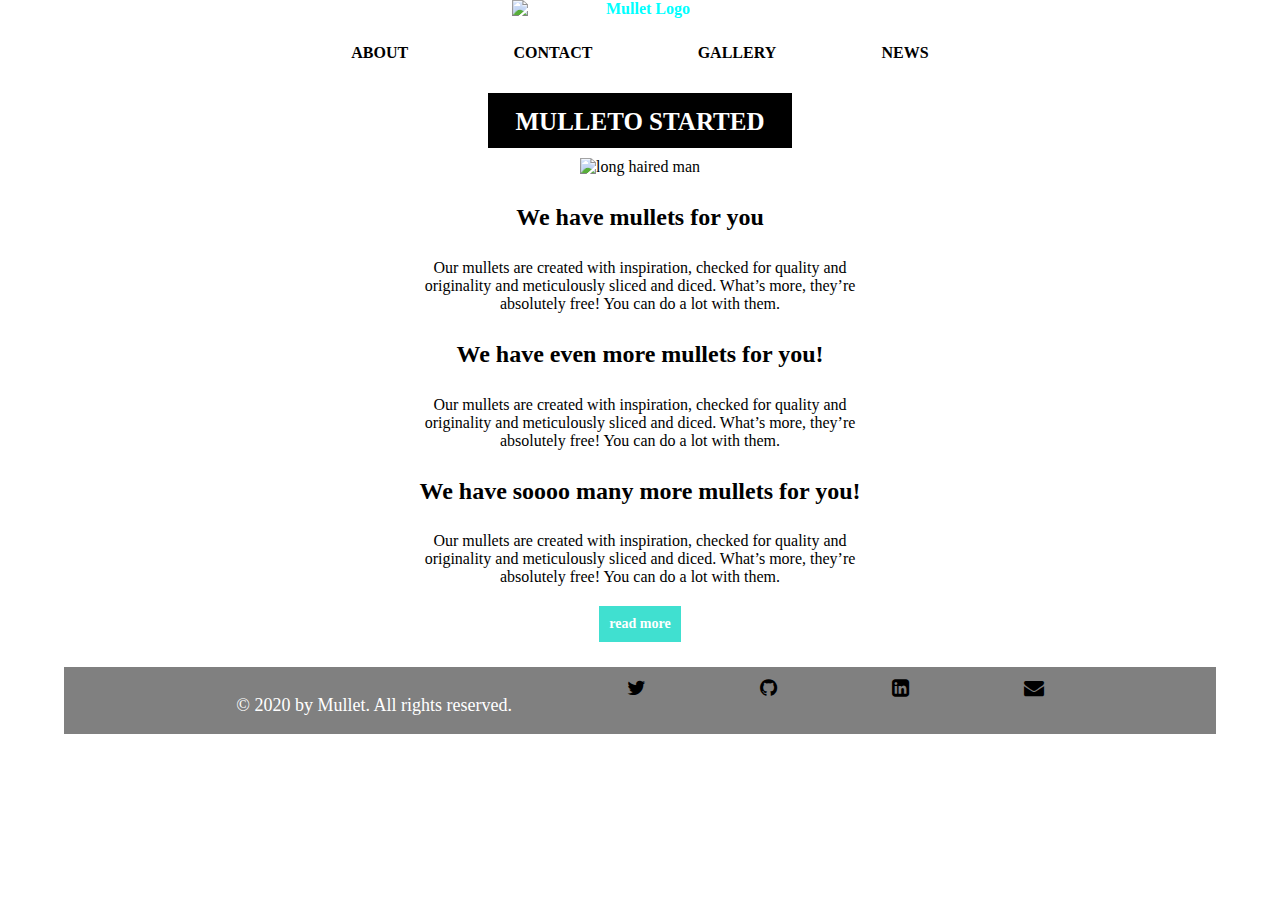
==== about.html @ d57b5c0d "Barbershop project done" ====
<!DOCTYPE html>
<html lang="en">
<head>
    <meta charset="UTF-8">
    <meta name="viewport" content="width=device-width, initial-scale=1.0">
    <link rel="stylesheet" href="./style.css">
    <link rel="stylesheet" href="https://cdnjs.cloudflare.com/ajax/libs/font-awesome/4.7.0/css/font-awesome.min.css">
    <title>About</title>
</head>
<body>
    <header>
        <a href="index.html" class="logo">
			<img src="images/mullets.jpeg" alt="Mullet Logo">
		</a>
        <nav>
            <ul>
                <li><a href="about.html">ABOUT</a></li>
                <li><a href="contact.html">CONTACT</a></li>
                <li><a href="gallery.html">GALLERY</a></li>
                <li><a href="news.html">NEWS</a></li>
            </ul>
        </nav>
    </header>
    <section class="story">
        <h1>MULLETO STARTED</h1>
        <div class="storybox">
            <img src="images/long-hair.jpg" alt="long haired man">
            <h2>We have mullets for you</h2>
            <p>Our mullets are created with inspiration, checked for quality and originality and meticulously sliced and diced. What’s more, they’re absolutely free! You can do a lot with them.</p>
            <h2>We have even more mullets for you!</h2>
            <p>Our mullets are created with inspiration, checked for quality and originality and meticulously sliced and diced. What’s more, they’re absolutely free! You can do a lot with them.</p>
            <h2>We have soooo many more mullets for you!</h2>
            <p>Our mullets are created with inspiration, checked for quality and originality and meticulously sliced and diced. What’s more, they’re absolutely free! You can do a lot with them.</p>
        </div>
        <div class="space">
            <a href="blog-single-post.html" class="more">read more</a>
        </div>
    </section>
    <footer>
        <div class="icons">
            <p>© 2020 by Mullet. All rights reserved.</p>
            <a href="https://twitter.com/willbmcclure" >
              <i class="fa fa-twitter" aria-hidden="true"></i>
            </a>
            <a href="https://github.com/willmcclure">
              <i class="fa fa-github" aria-hidden="true"></i>
            </a>
             <a href="https://linkedin.com/in/willmcclure1">
              <i class="fa fa-linkedin-square" aria-hidden="true"></i>
            </a>
            <a href="https://willbmcclure@gmail.com">
              <i class="fa fa-envelope" aria-hidden="true"></i>
            </a>
        </div>
    </footer>
</body>
</html>
---- style.css ----
body {
    margin: 0;
}

ul {
    width: 100%;
    display: flex;
    justify-content: space-evenly;
    list-style-type: none;
    padding-left: 0px;
}

li {
    list-style-type: none;
    padding: 10px;
}

.logo {
    text-align: center;
    margin: 0 auto;
    padding: 0;
    width: 340px;
    height: 100px;
}

nav {
    width: 60%;
    margin: 0 auto;
    display: flex;
    justify-content: space-between;
  }

.feature {
    width: 90vw;
    margin: 0 auto;
    position: relative;
    text-align: center;
    color: white;
}

.language {
  position: absolute;
  font-size: 14px;
  top: 15%;
  left: 5%;
  text-align: left;
}

footer {
    background-color: grey;
    color: white;
    font-size: 20px;
    width: 90vw;
    margin: 10px auto;
    padding-top: 10px;
}

.space {
  padding: 10px;
  margin: 0 auto;
  display: flex;
  justify-content: center;
}

.story {
    margin: 0 auto;
    width: 60vw;
    text-align: center;
}

.storybox {
    margin: 0 auto;
    height: 100%;
    padding: 5px;
    text-align: center;
}

.icons {
    width: 90%;
    margin: 0 auto;
    display: flex;
    justify-content: space-evenly;
}

.icons > p {
    width: max-content;
    font-size: 18px;
}

.storybox > p {
  margin: 0 auto;
  width: 60%;
}

form {
    text-align: center;
    padding-bottom: 20px;
}

img {
    width: 100%;
}

.logo > img {
    width: 20%;
    margin: 0 auto;
    display: block;
    text-align: center;
}

.personas {
  display: flex;
  flex-direction: row;
  justify-content: space-evenly;
}

.persona {
  height: 300px;
  width: 300px;
  background-size: cover;
}

.persona span {
  color: white;
  background-color: black;
  opacity: 50%;
}

#persona1 {
  background-image: url(images/in-progress.jpg);
}

#persona2 {
  background-image: url(images/finished.jpg)
}

#persona3 {
  background-image: url(images/fish.jpg);
}

#submit{
  font-size: 14px;
  background-color: black;
  color: white;
  width: max-content;
  text-align: center;
  display: inline-block;
  padding: 15px 28px 12px;
}

a {
  color: black;
  font-weight: bolder;
}

a:link {
  text-decoration: none;
}

a:hover {
  color: aqua;
}

a:active {
  color: aqua;
}

.textinput {
  width: 50%;
  margin-bottom: 5px;
  border-width: 2px;
  appearance: textfield;
  border-style: inset;
}

h1 {
  font-size: 25px;
  background-color: black;
  color: white;
  width: max-content;
  text-align: center;
  margin: 5px auto;
  padding: 15px 28px 12px;
}

h2 {
  padding: 8px;
}

h3 {
  font-size: 24px;
  font-weight: bolder;
}

.posts {
  padding: 2%;
}

.posts > ul {
  display: flex;
  flex-direction: column;
}

.posts > ul > li {
  border: 1px solid black;
  display: flex;
  flex-direction: row;
  flex-basis: 30% 70%;
  margin: 10px;
}

.figure > img {
  width: 100%;
  float: left;
  border: 1px solid black;
}

.figure {
  width: 40%;
}

.wording {
  text-align: center;
  width: 55%;
  margin: auto;
}

.dark {
  color: black;
  background: white;
}
.light {
  color: white;
  background: black;
}

.more {
  font-size: 14px;
  color: white;
  width: max-content;
  text-align: center;
  margin: 5px auto;
  padding: 10px;
  background: turquoise;
}

/* Gallery styling */
.row {
    display: flex;
    flex-wrap: wrap;
    padding: 0 4px;
  }
  
  /* Create four equal columns that sits next to each other */
.column {
    flex: 32%;
    max-width: 32%;
    padding: 0 4px;
  }
  
.column img {
    margin-top: 8px;
    vertical-align: middle;
    width: 100%;
  }
  
  /* Responsive layout - makes a two column-layout instead of four columns */
  @media screen and (max-width: 800px) {
    .column {
      flex: 50%;
      max-width: 50%;
    }
  }
  
  /* Responsive layout - makes the two columns stack on top of each other instead of next to each other */
  @media screen and (max-width: 600px) {
    .column {
      flex: 100%;
      max-width: 100%;
    }  

    .language, .more {
      font-size: 8px;
      top: 5%;
      padding: 2px;
    }  

    .personas {
      display: flex;
      flex-direction: column;
      justify-content: center;
    }

    .persona {
      margin: 5px auto;
    }
  }

  .container {
    position: relative;
    width: 100%;
  }
  
  .image {
    display: block;
    width: 100%;
    height: auto;
  }
  
  .overlay {
    position: absolute;
    top: 0;
    bottom: 0;
    left: 0;
    right: 0;
    height: 100%;
    width: 100%;
    opacity: 0;
    transition: .5s ease;
    background: rgba(0, 0, 0, 0.5);
  }
  
  .container:hover .overlay {
    opacity: 1;
  }
  
  .text {
    color: white;
    font-size: 20px;
    position: absolute;
    top: 50%;
    left: 50%;
    -webkit-transform: translate(-50%, -50%);
    -ms-transform: translate(-50%, -50%);
    transform: translate(-50%, -50%);
    text-align: center;
  }
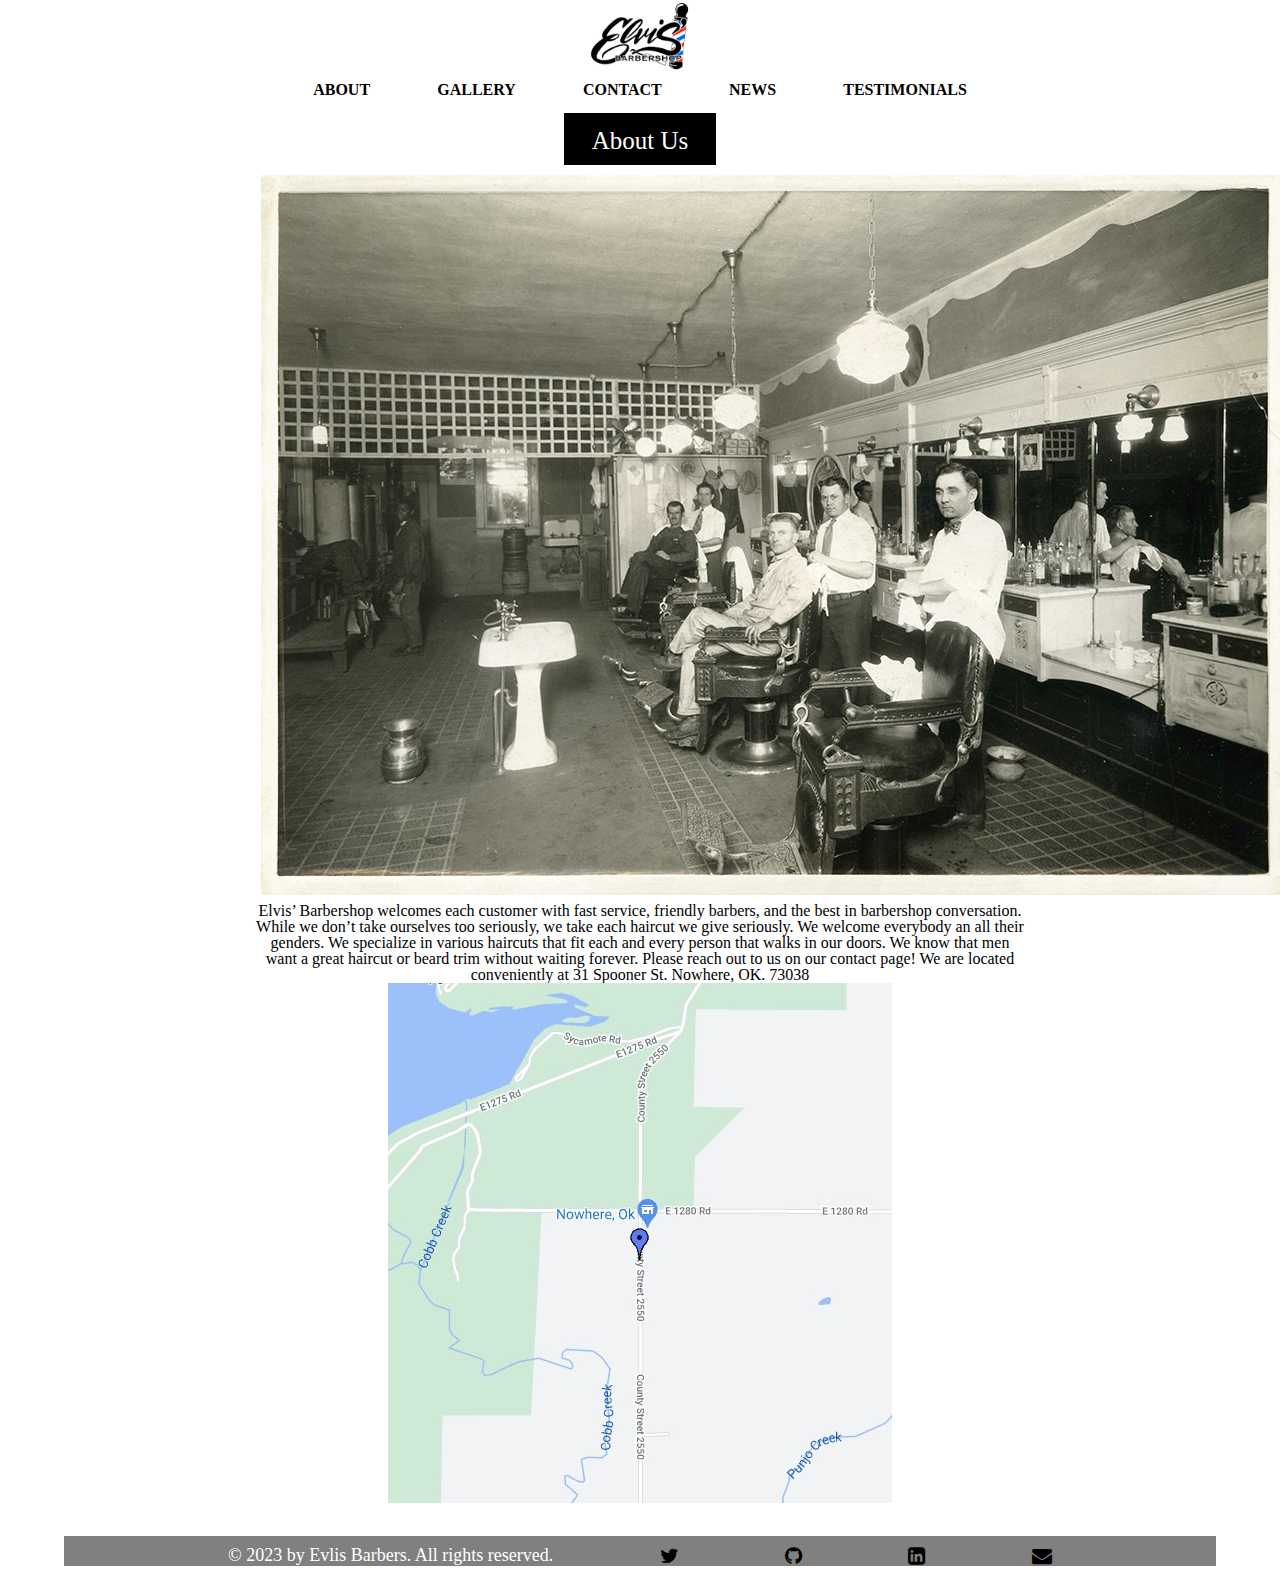
==== commit e15a0ff4: "1st update" ====
--- a/about.html
+++ b/about.html
@@ -3,53 +3,60 @@
 <head>
     <meta charset="UTF-8">
     <meta name="viewport" content="width=device-width, initial-scale=1.0">
-    <link rel="stylesheet" href="./style.css">
+    <link rel="stylesheet" href="./styles/reset.css">
+    <link rel="stylesheet" href="./styles/style.css">
     <link rel="stylesheet" href="https://cdnjs.cloudflare.com/ajax/libs/font-awesome/4.7.0/css/font-awesome.min.css">
+ 
     <title>About</title>
 </head>
 <body>
     <header>
         <a href="index.html" class="logo">
-			<img src="images/mullets.jpeg" alt="Mullet Logo">
-		</a>
+            <img src="./images/elvisbarbershoplogo.png" alt="elvis barber logo">
+        </a>
         <nav>
             <ul>
                 <li><a href="about.html">ABOUT</a></li>
+                <li><a href="gallery.html">GALLERY</a></li>
                 <li><a href="contact.html">CONTACT</a></li>
-                <li><a href="gallery.html">GALLERY</a></li>
                 <li><a href="news.html">NEWS</a></li>
+                <li><a href="post.html">TESTIMONIALS</a></li>
             </ul>
         </nav>
     </header>
     <section class="story">
-        <h1>MULLETO STARTED</h1>
+        <h1>About Us</h1>
         <div class="storybox">
-            <img src="images/long-hair.jpg" alt="long haired man">
-            <h2>We have mullets for you</h2>
-            <p>Our mullets are created with inspiration, checked for quality and originality and meticulously sliced and diced. What’s more, they’re absolutely free! You can do a lot with them.</p>
-            <h2>We have even more mullets for you!</h2>
-            <p>Our mullets are created with inspiration, checked for quality and originality and meticulously sliced and diced. What’s more, they’re absolutely free! You can do a lot with them.</p>
-            <h2>We have soooo many more mullets for you!</h2>
-            <p>Our mullets are created with inspiration, checked for quality and originality and meticulously sliced and diced. What’s more, they’re absolutely free! You can do a lot with them.</p>
+            <img src="./images/barbers.jpg" alt="barbers">
+            <br> 
         </div>
-        <div class="space">
-            <a href="blog-single-post.html" class="more">read more</a>
+            <p>Elvis’ Barbershop welcomes each customer with fast service, friendly barbers, and the best in barbershop conversation. While we don’t take ourselves too seriously, we take each haircut we give seriously. 
+
+                 We welcome everybody an all their genders. We specialize in various haircuts that fit each and every person that walks in our doors.
+                
+                 We know that men want a great haircut or beard trim without waiting forever. Please reach out to us on our contact page! We are located conveniently at 31 Spooner St. Nowhere, OK. 73038
+                </p>
+                <div class="map" >
+                <img src="./images/nowhere.jfif" alt="Map">
+            </div>
+                 <div class="space">
+            <!-- <a href="blog-single-post.html" class="more">read more</a> -->
         </div>
     </section>
     <footer>
         <div class="icons">
-            <p>© 2020 by Mullet. All rights reserved.</p>
-            <a href="https://twitter.com/willbmcclure" >
-              <i class="fa fa-twitter" aria-hidden="true"></i>
+            <p>© 2023 by Evlis Barbers. All rights reserved.</p>
+            <a href="https://twitter.com/Magues17">
+                <i class="fa fa-twitter" aria-hidden="true"></i>
             </a>
-            <a href="https://github.com/willmcclure">
-              <i class="fa fa-github" aria-hidden="true"></i>
+            <a href="https://github.com/Magues17">
+                <i class="fa fa-github" aria-hidden="true"></i>
             </a>
-             <a href="https://linkedin.com/in/willmcclure1">
-              <i class="fa fa-linkedin-square" aria-hidden="true"></i>
+            <a href="https://www.linkedin.com/in/michaeldcampbell0039/">
+                <i class="fa fa-linkedin-square" aria-hidden="true"></i>
             </a>
-            <a href="https://willbmcclure@gmail.com">
-              <i class="fa fa-envelope" aria-hidden="true"></i>
+            <a href="Mikel.d.campbell@gmail.com">
+                <i class="fa fa-envelope" aria-hidden="true"></i>
             </a>
         </div>
     </footer>
--- a/styles/style.css
+++ b/styles/style.css
@@ -0,0 +1,346 @@
+body {
+  margin: 0;
+}
+
+ul {
+  width: 100%;
+  display: flex;
+  justify-content: space-evenly;
+  list-style-type: none;
+  padding-left: 0px;
+}
+
+li {
+  list-style-type: none;
+  padding: 10px;
+}
+
+.logo {
+  text-align: center;
+  margin: 0 auto;
+  padding: 0;
+  width: 340px;
+  height: 100px;
+}
+
+nav {
+  width: 60%;
+  margin: 0 auto;
+  display: flex;
+  justify-content: space-between;
+}
+
+.feature {
+  width: 80vw;
+  margin: 0 auto;
+  position: relative;
+  text-align: center;
+  color: white;
+}
+
+.language {
+  position: absolute;
+  font-size: 14px;
+  top: 15%;
+  left: 5%;
+  text-align: left;
+}
+
+footer {
+  background-color: grey;
+  color: white;
+  font-size: 20px;
+  width: 90vw;
+  margin: 10px auto;
+  padding-top: 10px;
+}
+
+.space {
+  padding: 10px;
+  margin: 0 auto;
+  display: flex;
+  justify-content: center;
+}
+
+.story {
+  margin: 0 auto;
+  width: 60vw;
+  text-align: center;
+}
+
+.storybox {
+  margin: 0 auto;
+  height: 100%;
+  padding: 5px;
+  text-align: center;
+  
+}
+
+.icons {
+  width: 90%;
+  margin: 0 auto;
+  display: flex;
+  justify-content: space-evenly;
+}
+
+.icons>p {
+  width: max-content;
+  font-size: 18px;
+}
+
+.storybox>p {
+  margin: 0 auto;
+  width: 60%;
+}
+
+form {
+  text-align: center;
+  padding-bottom: 20px;
+}
+
+/* img {
+  width: 80%;
+} */
+
+.logo>img {
+  width: 8%;
+  margin: 0 auto;
+  display: block;
+  text-align: center;
+}
+
+.personas {
+  display: flex;
+  flex-direction: row;
+  justify-content: space-evenly;
+}
+
+.persona {
+  height: 300px;
+  width: 300px;
+  background-size: cover;
+}
+
+.persona span {
+  color: white;
+  background-color: black;
+  opacity: 50%;
+}
+
+#persona1 {
+  background-image: url(images/in-progress.jpg);
+}
+
+#persona2 {
+  background-image: url(images/finished.jpg)
+}
+
+#persona3 {
+  background-image: url(images/fish.jpg);
+}
+
+#submit {
+  font-size: 14px;
+  background-color: black;
+  color: white;
+  width: max-content;
+  text-align: center;
+  display: inline-block;
+  padding: 15px 28px 12px;
+}
+
+a {
+  color: black;
+  font-weight: bolder;
+}
+
+a:link {
+  text-decoration: none;
+}
+
+a:hover {
+  color: aqua;
+}
+
+a:active {
+  color: aqua;
+}
+
+.textinput {
+  width: 50%;
+  margin-bottom: 5px;
+  border-width: 2px;
+  appearance: textfield;
+  border-style: inset;
+}
+
+h1 {
+  font-size: 25px;
+  background-color: black;
+  color: white;
+  width: max-content;
+  text-align: center;
+  margin: 5px auto;
+  padding: 15px 28px 12px;
+}
+
+h2 {
+  padding: 8px;
+}
+
+h3 {
+  font-size: 24px;
+  font-weight: bolder;
+}
+
+.posts {
+  padding: 2%;
+}
+
+.posts>ul {
+  display: flex;
+  flex-direction: column;
+}
+
+.posts>ul>li {
+  border: 1px solid black;
+  display: flex;
+  flex-direction: row;
+  flex-basis: 30% 70%;
+  margin: 10px;
+}
+
+.figure>img {
+  width: 100%;
+  float: left;
+  border: 1px solid black;
+}
+
+.figure {
+  width: 40%;
+}
+
+.wording {
+  text-align: center;
+  width: 55%;
+  margin: auto;
+}
+
+.dark {
+  color: black;
+  background: white;
+}
+
+.light {
+  color: white;
+  background: black;
+}
+
+.more {
+  font-size: 14px;
+  color: white;
+  width: max-content;
+  text-align: center;
+  margin: 5px auto;
+  padding: 10px;
+  background: turquoise;
+}
+
+/* Gallery styling */
+.row {
+  display: flex;
+  flex-wrap: wrap;
+  padding: 0 4px;
+}
+
+/* Create four equal columns that sits next to each other */
+.column {
+  flex: 32%;
+  max-width: 32%;
+  padding: 0 4px;
+}
+
+.column img {
+  margin-top: 8px;
+  vertical-align: middle;
+  width: 100%;
+}
+
+
+.menu-item {
+display: flex;
+
+}
+
+/* Responsive layout - makes a two column-layout instead of four columns */
+@media screen and (max-width: 800px) {
+  .column {
+    flex: 50%;
+    max-width: 50%;
+  }
+}
+
+/* Responsive layout - makes the two columns stack on top of each other instead of next to each other */
+@media screen and (max-width: 600px) {
+  .column {
+    flex: 100%;
+    max-width: 100%;
+  }
+
+  .language,
+  .more {
+    font-size: 8px;
+    top: 5%;
+    padding: 2px;
+  }
+
+  .personas {
+    display: flex;
+    flex-direction: column;
+    justify-content: center;
+  }
+
+  .persona {
+    margin: 5px auto;
+  }
+}
+
+.container {
+  position: relative;
+  width: 100%;
+}
+
+.image {
+  display: block;
+  width: 100%;
+  height: auto;
+}
+
+.overlay {
+  position: absolute;
+  top: 0;
+  bottom: 0;
+  left: 0;
+  right: 0;
+  height: 100%;
+  width: 100%;
+  opacity: 0;
+  transition: .5s ease;
+  background: rgba(0, 0, 0, 0.5);
+}
+
+.container:hover .overlay {
+  opacity: 1;
+}
+
+.text {
+  color: white;
+  font-size: 20px;
+  position: absolute;
+  top: 50%;
+  left: 50%;
+  -webkit-transform: translate(-50%, -50%);
+  -ms-transform: translate(-50%, -50%);
+  transform: translate(-50%, -50%);
+  text-align: center;
+}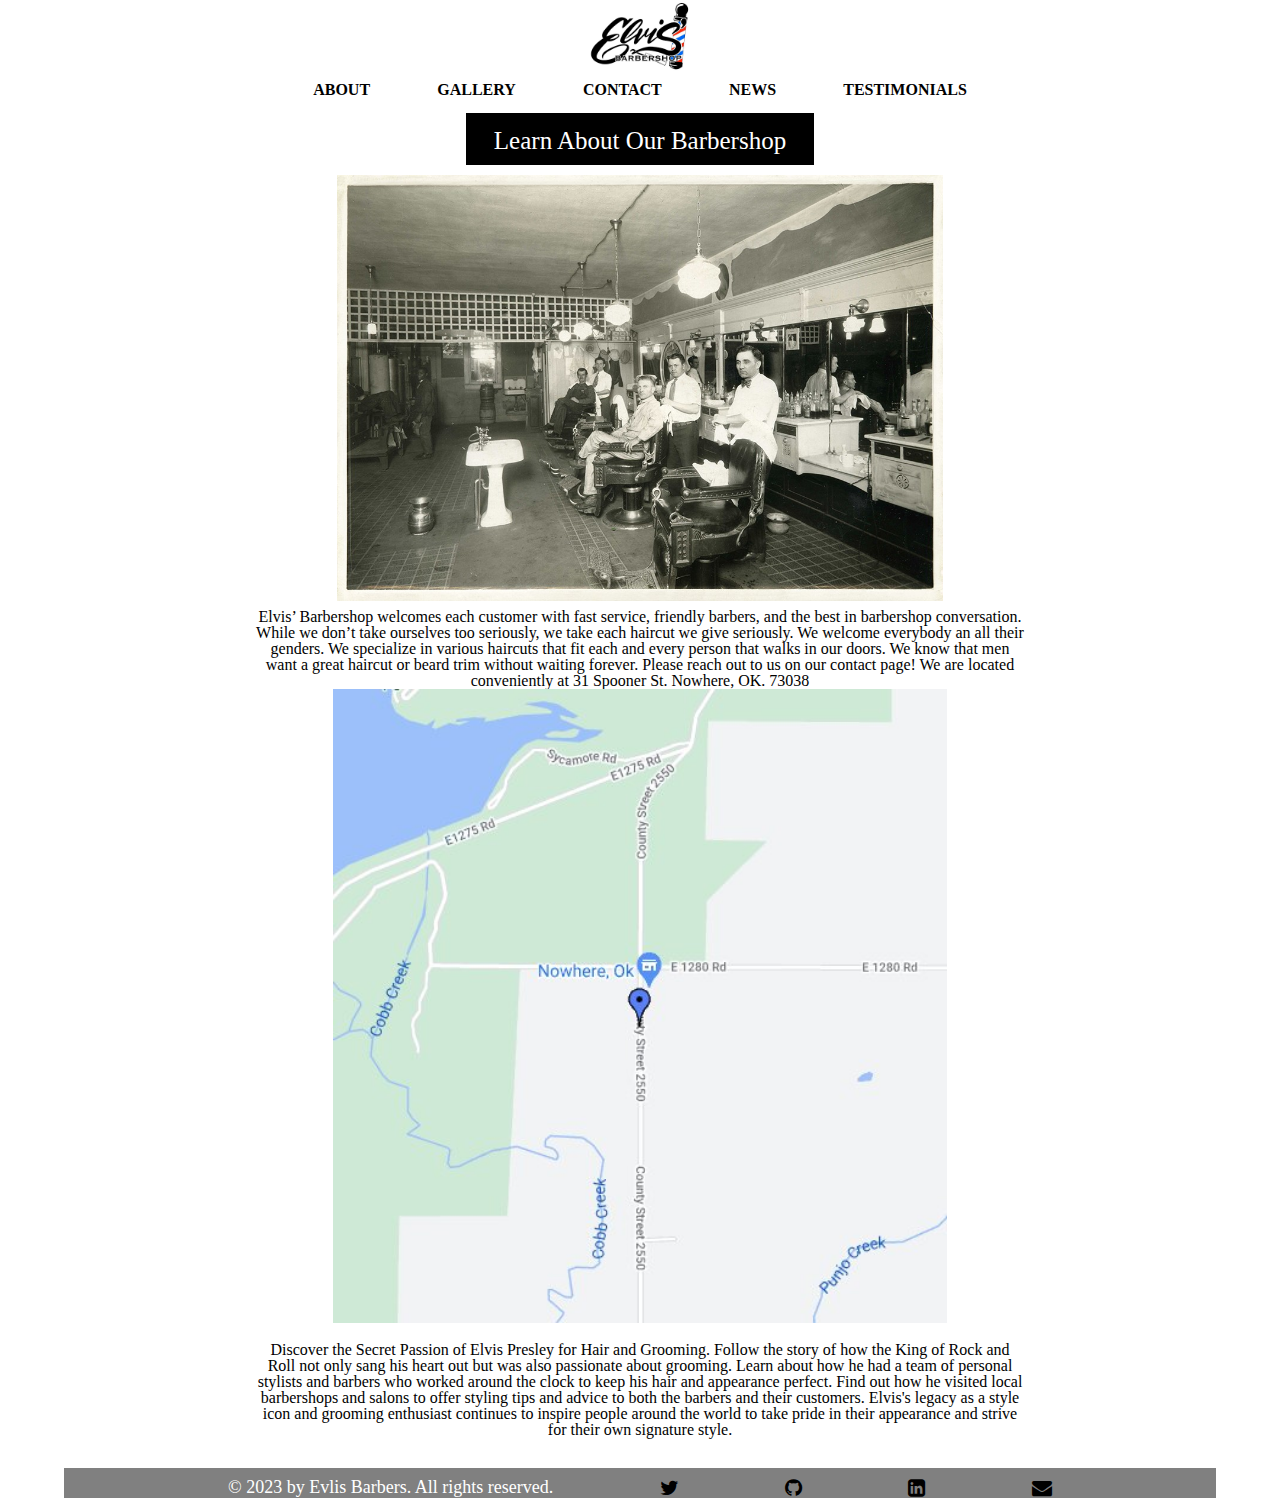
==== commit 92ab82a9: "img removed" ====
--- a/about.html
+++ b/about.html
@@ -25,7 +25,7 @@
         </nav>
     </header>
     <section class="story">
-        <h1>About Us</h1>
+        <h1>Learn About Our Barbershop</h1>
         <div class="storybox">
             <img src="./images/barbers.jpg" alt="barbers">
             <br> 
@@ -38,6 +38,10 @@
                 </p>
                 <div class="map" >
                 <img src="./images/nowhere.jfif" alt="Map">
+            </div>
+            <br>
+            <div>
+                Discover the Secret Passion of Elvis Presley for Hair and Grooming. Follow the story of how the King of Rock and Roll not only sang his heart out but was also passionate about grooming. Learn about how he had a team of personal stylists and barbers who worked around the clock to keep his hair and appearance perfect. Find out how he visited local barbershops and salons to offer styling tips and advice to both the barbers and their customers. Elvis's legacy as a style icon and grooming enthusiast continues to inspire people around the world to take pride in their appearance and strive for their own signature style.
             </div>
                  <div class="space">
             <!-- <a href="blog-single-post.html" class="more">read more</a> -->
@@ -55,7 +59,7 @@
             <a href="https://www.linkedin.com/in/michaeldcampbell0039/">
                 <i class="fa fa-linkedin-square" aria-hidden="true"></i>
             </a>
-            <a href="Mikel.d.campbell@gmail.com">
+            <a href="mailto: mikel.d.campbell@gmail.com">
                 <i class="fa fa-envelope" aria-hidden="true"></i>
             </a>
         </div>
--- a/styles/style.css
+++ b/styles/style.css
@@ -98,9 +98,9 @@
   padding-bottom: 20px;
 }
 
-/* img {
+img {
   width: 80%;
-} */
+}
 
 .logo>img {
   width: 8%;
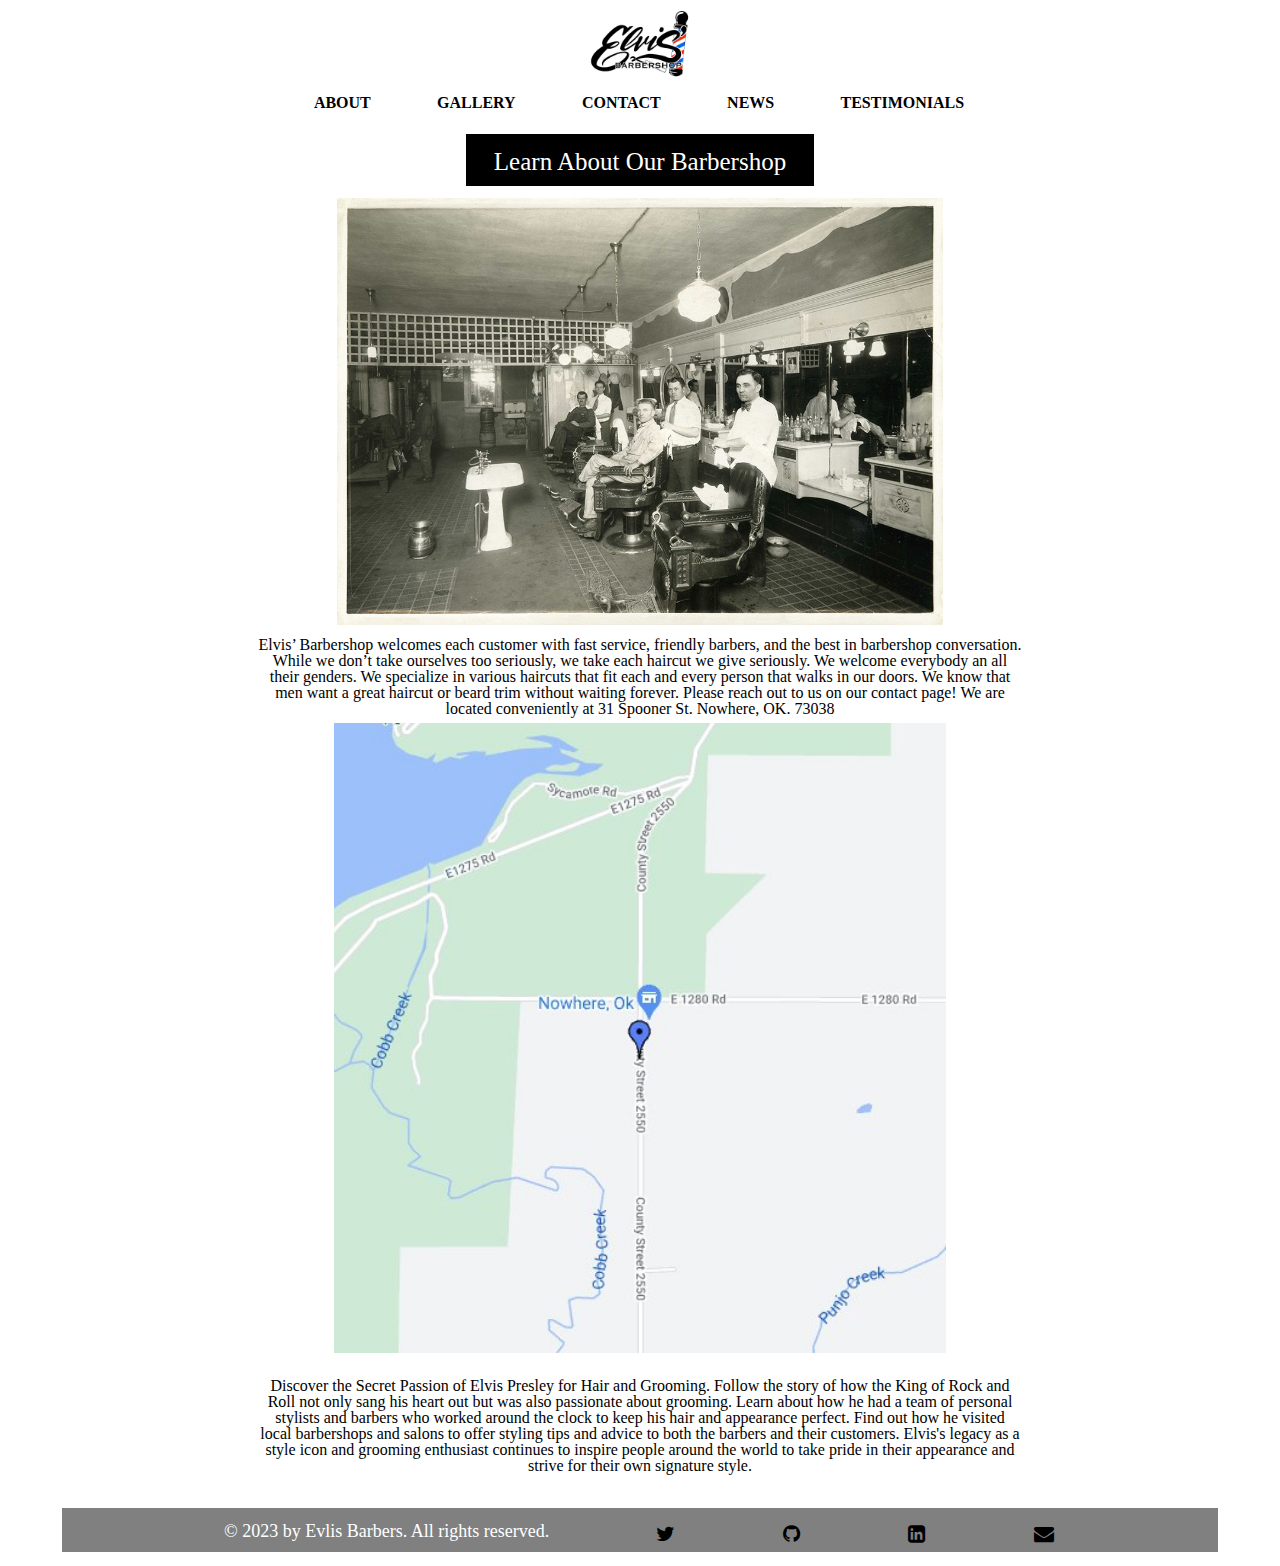
==== commit d4d7b585: "crap ton of edits" ====
--- a/about.html
+++ b/about.html
@@ -4,7 +4,7 @@
     <meta charset="UTF-8">
     <meta name="viewport" content="width=device-width, initial-scale=1.0">
     <link rel="stylesheet" href="./styles/reset.css">
-    <link rel="stylesheet" href="./styles/style.css">
+    <link rel="stylesheet" href="./styles/aboutstyle.css">
     <link rel="stylesheet" href="https://cdnjs.cloudflare.com/ajax/libs/font-awesome/4.7.0/css/font-awesome.min.css">
  
     <title>About</title>
@@ -20,7 +20,7 @@
                 <li><a href="gallery.html">GALLERY</a></li>
                 <li><a href="contact.html">CONTACT</a></li>
                 <li><a href="news.html">NEWS</a></li>
-                <li><a href="post.html">TESTIMONIALS</a></li>
+                <li><a href="testimonial.html">TESTIMONIALS</a></li>
             </ul>
         </nav>
     </header>
--- a/styles/aboutstyle.css
+++ b/styles/aboutstyle.css
@@ -0,0 +1,346 @@
+body {
+  margin: 0;
+}
+
+ul {
+  width: 100%;
+  display: flex;
+  justify-content: space-evenly;
+  list-style-type: none;
+  padding-left: 0px;
+}
+
+li {
+  list-style-type: none;
+  padding: 10px;
+}
+
+.logo {
+  text-align: center;
+  margin: 0 auto;
+  padding: 0;
+  width: 340px;
+  height: 100px;
+}
+
+nav {
+  width: 60%;
+  margin: 0 auto;
+  display: flex;
+  justify-content: space-between;
+}
+
+.feature {
+  width: 80vw;
+  margin: 0 auto;
+  position: relative;
+  text-align: center;
+  color: white;
+}
+
+.language {
+  position: absolute;
+  font-size: 14px;
+  top: 15%;
+  left: 5%;
+  text-align: left;
+}
+
+footer {
+  background-color: grey;
+  color: white;
+  font-size: 20px;
+  width: 90vw;
+  margin: 10px auto;
+  padding-top: 10px;
+}
+
+.space {
+  padding: 10px;
+  margin: 0 auto;
+  display: flex;
+  justify-content: center;
+}
+
+.story {
+  margin: 0 auto;
+  width: 60vw;
+  text-align: center;
+}
+
+.storybox {
+  margin: 0 auto;
+  height: 100%;
+  padding: 5px;
+  text-align: center;
+  
+}
+
+.icons {
+  width: 90%;
+  margin: 0 auto;
+  display: flex;
+  justify-content: space-evenly;
+}
+
+.icons>p {
+  width: max-content;
+  font-size: 18px;
+}
+
+.storybox>p {
+  margin: 0 auto;
+  width: 60%;
+}
+
+form {
+  text-align: center;
+  padding-bottom: 20px;
+}
+
+img {
+  width: 80%;
+}
+
+.logo>img {
+  width: 8%;
+  margin: 0 auto;
+  display: block;
+  text-align: center;
+}
+
+.personas {
+  display: flex;
+  flex-direction: row;
+  justify-content: space-evenly;
+}
+
+.persona {
+  height: 300px;
+  width: 300px;
+  background-size: cover;
+}
+
+.persona span {
+  color: white;
+  background-color: black;
+  opacity: 50%;
+}
+
+#persona1 {
+  background-image: url(images/in-progress.jpg);
+}
+
+#persona2 {
+  background-image: url(images/finished.jpg)
+}
+
+#persona3 {
+  background-image: url(images/fish.jpg);
+}
+
+#submit {
+  font-size: 14px;
+  background-color: black;
+  color: white;
+  width: max-content;
+  text-align: center;
+  display: inline-block;
+  padding: 15px 28px 12px;
+}
+
+a {
+  color: black;
+  font-weight: bolder;
+}
+
+a:link {
+  text-decoration: none;
+}
+
+a:hover {
+  color: aqua;
+}
+
+a:active {
+  color: aqua;
+}
+
+.textinput {
+  width: 50%;
+  margin-bottom: 5px;
+  border-width: 2px;
+  appearance: textfield;
+  border-style: inset;
+}
+
+h1 {
+  font-size: 25px;
+  background-color: black;
+  color: white;
+  width: max-content;
+  text-align: center;
+  margin: 5px auto;
+  padding: 15px 28px 12px;
+}
+
+h2 {
+  padding: 8px;
+}
+
+h3 {
+  font-size: 24px;
+  font-weight: bolder;
+}
+
+.posts {
+  padding: 2%;
+}
+
+.posts>ul {
+  display: flex;
+  flex-direction: column;
+}
+
+.posts>ul>li {
+  border: 1px solid black;
+  display: flex;
+  flex-direction: row;
+  flex-basis: 30% 70%;
+  margin: 10px;
+}
+
+.figure>img {
+  width: 100%;
+  float: left;
+  border: 1px solid black;
+}
+
+.figure {
+  width: 40%;
+}
+
+.wording {
+  text-align: center;
+  width: 55%;
+  margin: auto;
+}
+
+.dark {
+  color: black;
+  background: white;
+}
+
+.light {
+  color: white;
+  background: black;
+}
+
+.more {
+  font-size: 14px;
+  color: white;
+  width: max-content;
+  text-align: center;
+  margin: 5px auto;
+  padding: 10px;
+  background: turquoise;
+}
+
+/* Gallery styling */
+.row {
+  display: flex;
+  flex-wrap: wrap;
+  padding: 0 4px;
+}
+
+/* Create four equal columns that sits next to each other */
+.column {
+  flex: 32%;
+  max-width: 32%;
+  padding: 0 4px;
+}
+
+.column img {
+  margin-top: 8px;
+  vertical-align: middle;
+  width: 100%;
+}
+
+
+.menu-item {
+display: flex;
+
+}
+
+/* Responsive layout - makes a two column-layout instead of four columns */
+@media screen and (max-width: 800px) {
+  .column {
+    flex: 50%;
+    max-width: 50%;
+  }
+}
+
+/* Responsive layout - makes the two columns stack on top of each other instead of next to each other */
+@media screen and (max-width: 600px) {
+  .column {
+    flex: 100%;
+    max-width: 100%;
+  }
+
+  .language,
+  .more {
+    font-size: 8px;
+    top: 5%;
+    padding: 2px;
+  }
+
+  .personas {
+    display: flex;
+    flex-direction: column;
+    justify-content: center;
+  }
+
+  .persona {
+    margin: 5px auto;
+  }
+}
+
+.container {
+  position: relative;
+  width: 100%;
+}
+
+.image {
+  display: block;
+  width: 100%;
+  height: auto;
+}
+
+.overlay {
+  position: absolute;
+  top: 0;
+  bottom: 0;
+  left: 0;
+  right: 0;
+  height: 100%;
+  width: 100%;
+  opacity: 0;
+  transition: .5s ease;
+  background: rgba(0, 0, 0, 0.5);
+}
+
+.container:hover .overlay {
+  opacity: 1;
+}
+
+.text {
+  color: white;
+  font-size: 20px;
+  position: absolute;
+  top: 50%;
+  left: 50%;
+  -webkit-transform: translate(-50%, -50%);
+  -ms-transform: translate(-50%, -50%);
+  transform: translate(-50%, -50%);
+  text-align: center;
+}